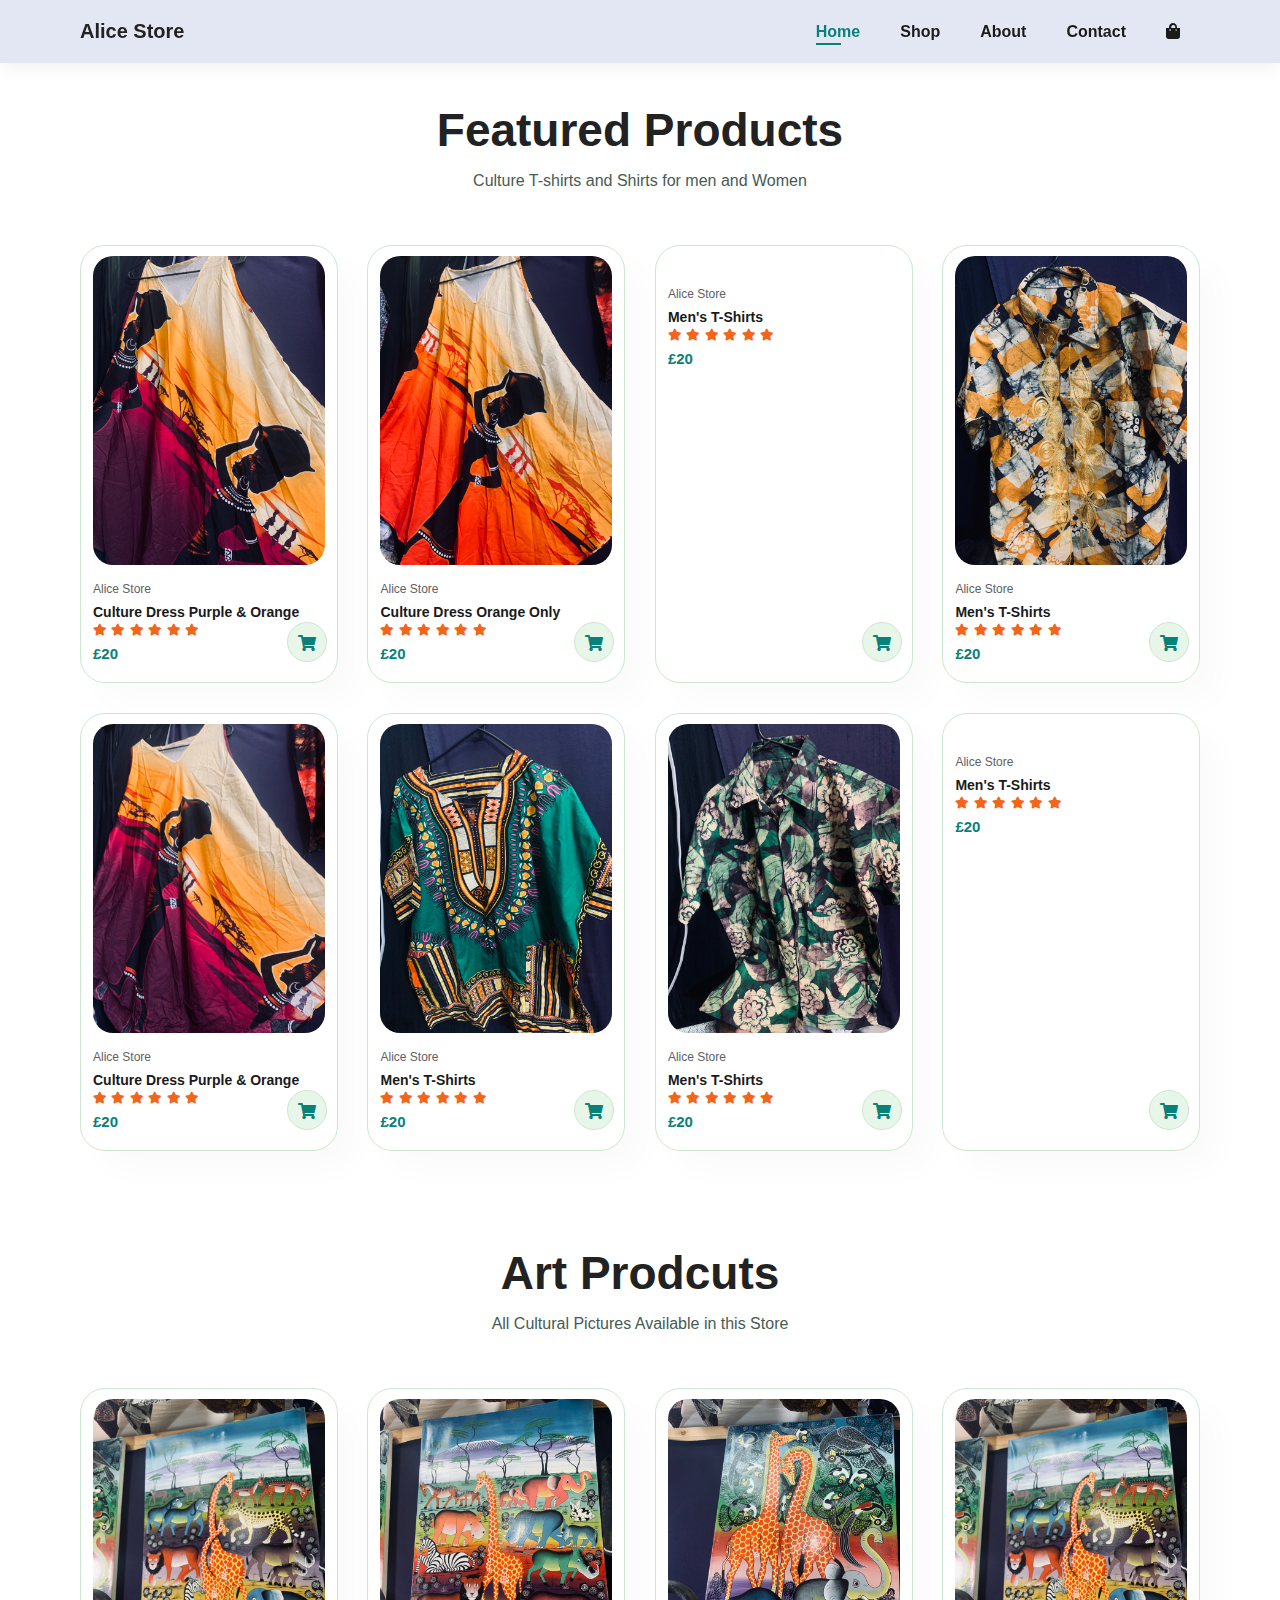
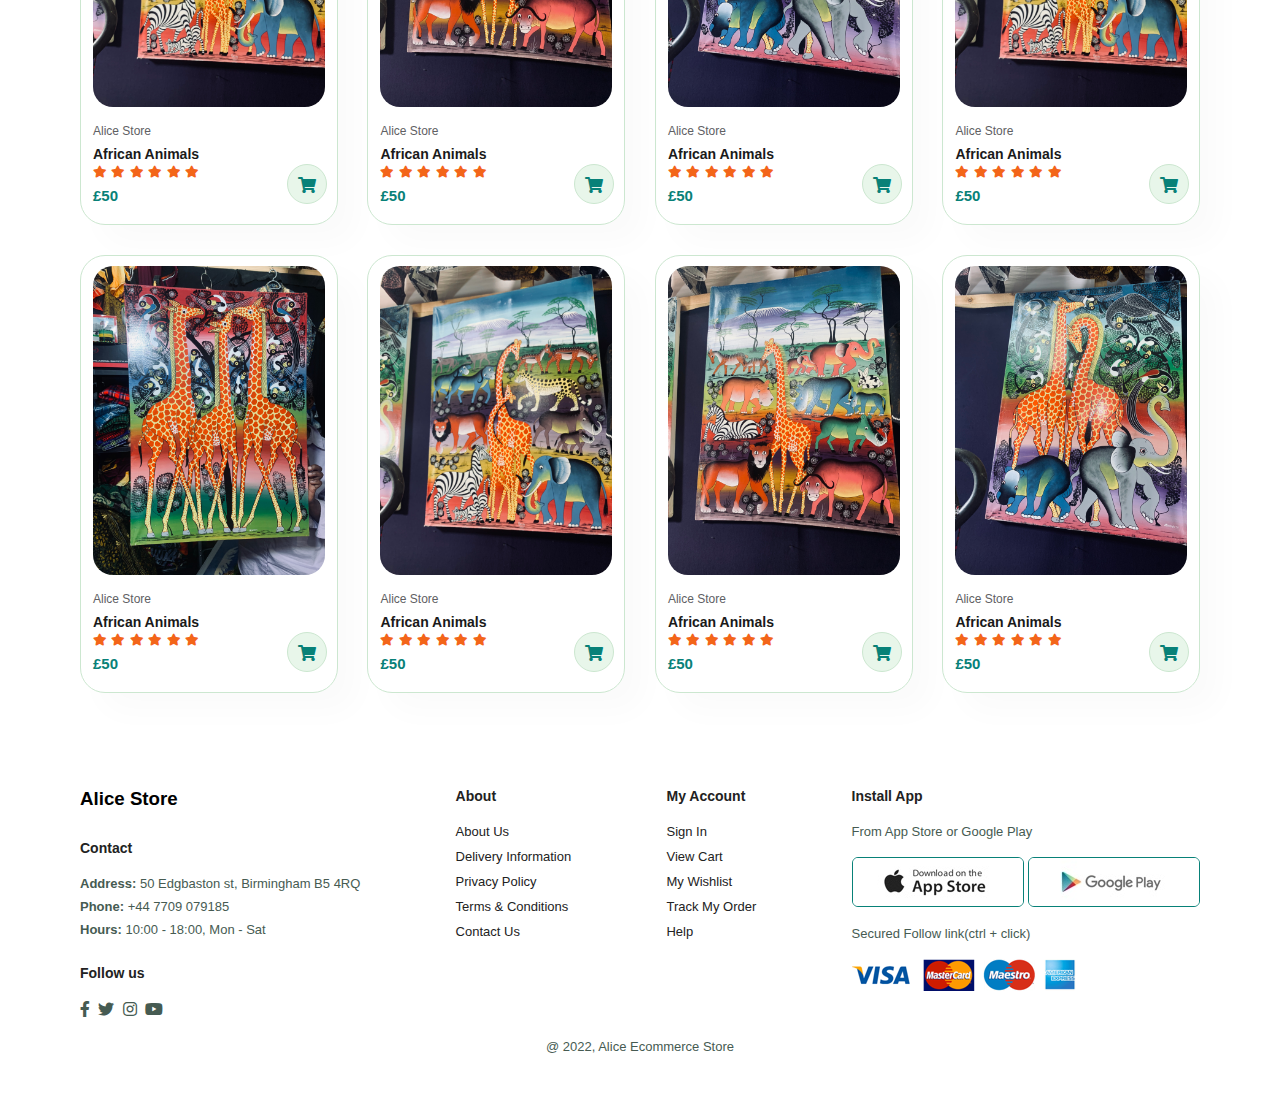
==== index.html @ 5d55bb50 "Add files via upload" ====
<!DOCTYPE html>

<html lang = "en">

  <head>
    <meta charset="UTF-8">
    <meta http-equiv="X-UA-Compatible" content = "IE=edge">
    <meta name = "viewport" content="width=device-width, initial-scale=1.0">
    <title>Alice Store</title>
    <link rel="stylesheet" href="https://use.fontawesome.com/releases/v5.15.4/css/all.css"/>
    <link rel = "stylesheet" href="style.css"> 
  </head>

  <body>

    <section id = "header">
      <h4>Alice Store</h4>

      <div>
        <ul id = "navbar">
          <li><a class="active" href = "index.html">Home</a></li>
          <li><a href = "shop.html">Shop</a></li>
          <li><a href = "about.html">About</a></li>
          <li><a href = "contact.html">Contact</a></li>
          <li id = "lg-bag"><a href ="cart.html"><i class="fas fa-shopping-bag"></i></a></li>
          <a href = "#" id = "close"><i class = "fas fa-times"></i></a>
        </ul>
      </div>

      <div id = "mobile">
        <a href ="cart.html"><i class="fas fa-shopping-bag"></i></a>
        <i id = "bar" class = "fas fa-outdent"></i>
      </div>
    </section>

    <section id="product1" class = "section-p1">
      <h2>Featured Products</h2>
      <p>Culture T-shirts and Shirts for men and Women</p>
      <div class = "pro-container">
        <div class = "pro">
          <img src="IMG_4261.jpg" alt="">
          <div class = "des">
            <span>Alice Store</span>
            <h5>Culture Dress Purple & Orange</h5>
            <div class = "star">
              <i class="fas fa-star"></i>
              <i class="fas fa-star"></i>
              <i class="fas fa-star"></i>
              <i class="fas fa-star"></i>
              <i class="fas fa-star"></i>
              <i class="fas fa-star"></i>
            </div>
            <h4>£20</h4>
          </div>
          <a href="#"><i class="fas fa-shopping-cart cart"></i></a>      
        </div>

        <div class = "pro">
          <img src="IMG_4262.jpg" alt="">
          <div class = "des">
            <span>Alice Store</span>
            <h5>Culture Dress Orange Only</h5>
            <div class = "star">
              <i class="fas fa-star"></i>
              <i class="fas fa-star"></i>
              <i class="fas fa-star"></i>
              <i class="fas fa-star"></i>
              <i class="fas fa-star"></i>
              <i class="fas fa-star"></i>
            </div>
            <h4>£20</h4>
          </div>
          <a href="#"><i class="fas fa-shopping-cart cart"></i></a>      
        </div>

        <div class = "pro">
          <img src="IMG_4263.jpg" alt="">
          <div class = "des">
            <span>Alice Store</span>
            <h5>Men's T-Shirts</h5>
            <div class = "star">
              <i class="fas fa-star"></i>
              <i class="fas fa-star"></i>
              <i class="fas fa-star"></i>
              <i class="fas fa-star"></i>
              <i class="fas fa-star"></i>
              <i class="fas fa-star"></i>
            </div>
            <h4>£20</h4>
          </div>
          <a href="#"><i class="fas fa-shopping-cart cart"></i></a>      
        </div>

        <div class = "pro">
          <img src="IMG_4264.jpg" alt="">
          <div class = "des">
            <span>Alice Store</span>
            <h5>Men's T-Shirts</h5>
            <div class = "star">
              <i class="fas fa-star"></i>
              <i class="fas fa-star"></i>
              <i class="fas fa-star"></i>
              <i class="fas fa-star"></i>
              <i class="fas fa-star"></i>
              <i class="fas fa-star"></i>
            </div>
            <h4>£20</h4>
          </div>
          <a href="#"><i class="fas fa-shopping-cart cart"></i></a>      
        </div>

        <div class = "pro">
          <img src="IMG_4265.jpg" alt="">
          <div class = "des">
            <span>Alice Store</span>
            <h5>Culture Dress Purple & Orange</h5>
            <div class = "star">
              <i class="fas fa-star"></i>
              <i class="fas fa-star"></i>
              <i class="fas fa-star"></i>
              <i class="fas fa-star"></i>
              <i class="fas fa-star"></i>
              <i class="fas fa-star"></i>
            </div>
            <h4>£20</h4>
          </div>
          <a href="#"><i class="fas fa-shopping-cart cart"></i></a>      
        </div>

        <div class = "pro">
          <img src="IMG_4266.jpg" alt="">
          <div class = "des">
            <span>Alice Store</span>
            <h5>Men's T-Shirts</h5>
            <div class = "star">
              <i class="fas fa-star"></i>
              <i class="fas fa-star"></i>
              <i class="fas fa-star"></i>
              <i class="fas fa-star"></i>
              <i class="fas fa-star"></i>
              <i class="fas fa-star"></i>
            </div>
            <h4>£20</h4>
          </div>
          <a href="#"><i class="fas fa-shopping-cart cart"></i></a>      
        </div>

        <div class = "pro">
          <img src="IMG_4267.jpg" alt="">
          <div class = "des">
            <span>Alice Store</span>
            <h5>Men's T-Shirts</h5>
            <div class = "star">
              <i class="fas fa-star"></i>
              <i class="fas fa-star"></i>
              <i class="fas fa-star"></i>
              <i class="fas fa-star"></i>
              <i class="fas fa-star"></i>
              <i class="fas fa-star"></i>
            </div>
            <h4>£20</h4>
          </div>
          <a href="#"><i class="fas fa-shopping-cart cart"></i></a>      
        </div>

        <div class = "pro">
          <img src="IMG_4263.jpg" alt="">
          <div class = "des">
            <span>Alice Store</span>
            <h5>Men's T-Shirts</h5>
            <div class = "star">
              <i class="fas fa-star"></i>
              <i class="fas fa-star"></i>
              <i class="fas fa-star"></i>
              <i class="fas fa-star"></i>
              <i class="fas fa-star"></i>
              <i class="fas fa-star"></i>
            </div>
            <h4>£20</h4>
          </div>
          <a href="#"><i class="fas fa-shopping-cart cart"></i></a>      
        </div>
      </div>
    </section>

    <section id="product1" class = "section-p1">
      <h2>Art Prodcuts</h2>
      <p>All Cultural Pictures Available in this Store</p>
      <div class = "pro-container">
        <div class = "pro">
          <img src="IMG_4270.jpg" alt="">
          <div class = "des">
            <span>Alice Store</span>
            <h5>African Animals</h5>
            <div class = "star">
              <i class="fas fa-star"></i>
              <i class="fas fa-star"></i>
              <i class="fas fa-star"></i>
              <i class="fas fa-star"></i>
              <i class="fas fa-star"></i>
              <i class="fas fa-star"></i>
            </div>
            <h4>£50</h4>
          </div>
          <a href="#"><i class="fas fa-shopping-cart cart"></i></a>      
        </div>

        <div class = "pro">
          <img src="IMG_4271.jpg" alt="">
          <div class = "des">
            <span>Alice Store</span>
            <h5>African Animals</h5>
            <div class = "star">
              <i class="fas fa-star"></i>
              <i class="fas fa-star"></i>
              <i class="fas fa-star"></i>
              <i class="fas fa-star"></i>
              <i class="fas fa-star"></i>
              <i class="fas fa-star"></i>
            </div>
            <h4>£50</h4>
          </div>
          <a href="#"><i class="fas fa-shopping-cart cart"></i></a>      
        </div>

        <div class = "pro">
          <img src="IMG_4272.jpg" alt="">
          <div class = "des">
            <span>Alice Store</span>
            <h5>African Animals</h5>
            <div class = "star">
              <i class="fas fa-star"></i>
              <i class="fas fa-star"></i>
              <i class="fas fa-star"></i>
              <i class="fas fa-star"></i>
              <i class="fas fa-star"></i>
              <i class="fas fa-star"></i>
            </div>
            <h4>£50</h4>
          </div>
          <a href="#"><i class="fas fa-shopping-cart cart"></i></a>      
        </div>

        <div class = "pro">
          <img src="IMG_4270.jpg" alt="">
          <div class = "des">
            <span>Alice Store</span>
            <h5>African Animals</h5>
            <div class = "star">
              <i class="fas fa-star"></i>
              <i class="fas fa-star"></i>
              <i class="fas fa-star"></i>
              <i class="fas fa-star"></i>
              <i class="fas fa-star"></i>
              <i class="fas fa-star"></i>
            </div>
            <h4>£50</h4>
          </div>
          <a href="#"><i class="fas fa-shopping-cart cart"></i></a>      
        </div>

        <div class = "pro">
          <img src="IMG_4274.jpg" alt="">
          <div class = "des">
            <span>Alice Store</span>
            <h5>African Animals</h5>
            <div class = "star">
              <i class="fas fa-star"></i>
              <i class="fas fa-star"></i>
              <i class="fas fa-star"></i>
              <i class="fas fa-star"></i>
              <i class="fas fa-star"></i>
              <i class="fas fa-star"></i>
            </div>
            <h4>£50</h4>
          </div>
          <a href="#"><i class="fas fa-shopping-cart cart"></i></a>      
        </div>

        <div class = "pro">
          <img src="IMG_4270.jpg" alt="">
          <div class = "des">
            <span>Alice Store</span>
            <h5>African Animals</h5>
            <div class = "star">
              <i class="fas fa-star"></i>
              <i class="fas fa-star"></i>
              <i class="fas fa-star"></i>
              <i class="fas fa-star"></i>
              <i class="fas fa-star"></i>
              <i class="fas fa-star"></i>
            </div>
            <h4>£50</h4>
          </div>
          <a href="#"><i class="fas fa-shopping-cart cart"></i></a>      
        </div>

        <div class = "pro">
          <img src="IMG_4271.jpg" alt="">
          <div class = "des">
            <span>Alice Store</span>
            <h5>African Animals</h5>
            <div class = "star">
              <i class="fas fa-star"></i>
              <i class="fas fa-star"></i>
              <i class="fas fa-star"></i>
              <i class="fas fa-star"></i>
              <i class="fas fa-star"></i>
              <i class="fas fa-star"></i>
            </div>
            <h4>£50</h4>
          </div>
          <a href="#"><i class="fas fa-shopping-cart cart"></i></a>      
        </div>

        <div class = "pro">
          <img src="IMG_4272.jpg" alt="">
          <div class = "des">
            <span>Alice Store</span>
            <h5>African Animals</h5>
            <div class = "star">
              <i class="fas fa-star"></i>
              <i class="fas fa-star"></i>
              <i class="fas fa-star"></i>
              <i class="fas fa-star"></i>
              <i class="fas fa-star"></i>
              <i class="fas fa-star"></i>
            </div>
            <h4>£50</h4>
          </div>
          <a href="#"><i class="fas fa-shopping-cart cart"></i></a>      
        </div>
      </div>
    </section>

    <footer class = "section-p1">
      <div class = "col">
        <div class = "logo">
          <h3>Alice Store</h3>
        </div>
        <h4>Contact</h4>
        <p><strong>Address: </strong> 50 Edgbaston st, Birmingham B5 4RQ
        </p>
        <p><strong>Phone:</strong> +44 7709 079185</p>
        <p><strong>Hours:</strong> 10:00 - 18:00, Mon - Sat</p>

        <div class = "follow">
          <h4>Follow us</h4>
          <div class="icon">
            <i class = "fab fa-facebook-f"></i>
            <i class = "fab fa-twitter"></i>
            <i class = "fab fa-instagram"></i>
            <i class = "fab fa-youtube"></i>
          </div>
        </div>
      </div>

      <div class = "col">
          <h4>About</h4>
          <a href = "#">About Us</a>
          <a href = "#">Delivery Information</a>
          <a href = "#">Privacy Policy</a>
          <a href = "#">Terms & Conditions</a>
          <a href = "#">Contact Us</a>
      </div>

      <div class = "col">
        <h4>My Account</h4>
        <a href = "#">Sign In</a>
        <a href = "#">View Cart</a>
        <a href = "#">My Wishlist</a>
        <a href = "#">Track My Order</a>
        <a href = "#">Help</a>
    </div>

    <div class = "col install">
      <h4>Install App</h4>
      <p>From App Store or Google Play</p>
      <div class = "row">
        <img src="app.jpg" alt="">
        <img src = "play.jpg" alt = "">
      </div>
      <p>Secured Follow link(ctrl + click)</p>
      <img src = "pay.png" alt = "">
    </div>

    <div class = "copyright">
      <p>@ 2022, Alice Ecommerce Store</p>
    </div>
    </footer>

    <script src="script.js"></script>
  </body>

</html>
---- style.css ----
@import url('https://fonts.googleapis.com/css2?family=League+Spartan:wght@100;200;300;400;500;600;700;800;900&display=swap');

*
{
  margin: 0;
  padding: 0;
  box-sizing: border-box;
  font-family: 'Spartan', sans-serif;
}

h1
{
  font-size: 50px;
  line-height:64px;
  color: #222;
}

h2
{
  font-size: 46px;
  line-height: 54px;
  color: #222;
}

h4
{
  font-size: 20px;
  color: #222;
}

h6
{
  font-weight: 700;
  font-size: 12px;
}

p
{
  font-size: 16px;
  color: #465b52;
  margin: 15px 0 20px 0;
}

.section-p1
{
  padding: 40px 80px;
}

.section-m1
{
  margin: 40px 0;
}

button.normal
{
  font-size: 14px;
  font-weight: 600;
  padding: 15px 30px;
  color: #000;
  background-color: #fff;
  border-radius: 4px;
  cursor: pointer;
  border: none;
  outline: none;
  transition: 0.2s;
}

button.white
{
  font-size: 13px;
  font-weight: 600;
  padding: 11px 18px;
  color: #fff;
  background-color: transparent;
  cursor: pointer;
  border: 1px solid #fff;
  outline: none;
  transition: 0.2s;
}

body
{
  width: 100%;
}

#header
{
  display: flex;
  align-items: center;
  justify-content: space-between;
  padding: 20px 80px;
  background: #E3E6F3;
  box-shadow: 0 5px 15px rgba(0, 0, 0, 0.06);
  z-index: 999;
  position: sticky;
  top: 0;
  left: 0;
}

#navbar
{
  display: flex;
  align-items: center;
  justify-content: center;
}

#navbar li
{
  list-style: none;
  padding: 0 20px;
  position: relative;
}

#navbar li a
{
  text-decoration: none;
  font-size: 16px;
  font-weight: 600;
  color: #1a1a1a;
  transition: 0.3s ease;
}

#navbar li a:hover,
#navbar li a.active
{
  color: #088178;
}

#navbar li a.active::after,
#navbar li a:hover::after
{
  content: "";
  width: 30%;
  height: 2px;
  background: #088178;
  position: absolute;
  bottom: -4px;
  left: 20px;
}

#mobile
{
  display: none;
  align-items: center;
}

#close
{
  display: none;
}

#product1
{
  text-align: center;
}

#product1 .pro-container
{
  display: flex;
  justify-content: space-between;
  padding-top: 20px;
  flex-wrap: wrap;
}

#product1 .pro
{
  width: 23%;
  min-width: 250px;
  padding: 10px 12px;
  border: 1px solid #cce7d0;
  border-radius: 25px;
  cursor: pointer;
  box-shadow: 20px 20px 30px rgba(0, 0, 0, 0.02);
  margin: 15px 0;
  transition: 0.2s ease;
  position: relative;
}

#product1 .pro:hover
{
  box-shadow: 20px 20px 30px rgba(0, 0, 0, 0.06);
}

#product1 .pro img
{
  width: 100%;
  border-radius: 20px;
}

#product1 .pro .des
{
  text-align: start;
  padding: 10px 0;
}

#product1 .pro .des span
{
  color: #606063;
  font-size: 12px;
}

#product1 .pro .des h5
{
  padding-top: 7px;
  color: #1a1a1a;
  font-size: 14px;
}

#product1 .pro .des i
{
  font-size: 12px;
  color: rgb(243, 101, 25);
}

#product1 .pro .des h4
{
  padding-top: 7px;
  font-size: 15px;
  font-weight: 700;
  color: #088178;
}

#product1 .pro .cart
{
  width: 40px;
  height: 40px;
  line-height: 40px;
  border-radius: 50px;
  background-color: #e8f6ea;
  font-weight: 700;
  color: #088178;
  border: 1px solid #cce7d0;
  position: absolute;
  bottom: 20px;
  right: 10px;
}

footer
{
  display: flex;
  flex-wrap: wrap;
  justify-content: space-between;
}

footer .col
{
  display: flex;
  flex-direction: column;
  align-items: flex-start;
  margin-bottom: 20px;
}

footer .logo
{
  margin-bottom: 30px;
}

footer h4
{
  font-size: 14px;
  padding-bottom: 20px;
}

footer p
{
  font-size: 13px;
  margin: 0 0 8px 0;
}

footer a
{
  font-size: 13px;
  text-decoration: none;
  color: #222;
  margin-bottom: 10px; 
}

footer .follow
{
  margin-top: 20px;
}

footer .follow i
{
  color: #465b52;
  padding-right: 4px;
  cursor: pointer;
}

footer .install .row img
{
  border: 1px solid #088178;
  border-radius: 6px;
}

footer .install img
{
  margin: 10px 0 15px 0;
}

footer .follow i:hover, footer a:hover
{
  color: #088178;
}

footer .copyright
{
  width: 100%;
  text-align: center;
}

/* Start Media Query */

@media (max-width: 799px)
{
  .section-p1
  {
    padding: 40px 40px;
  }
  #navbar
  {
    display: flex;
    flex-direction: column;
    align-items: flex-start;
    justify-content: flex-start;
    position: fixed;
    top: 0;
    right: -300px;
    height: 100vh;
    width: 300px;
    background-color: #E3E6F3;
    box-shadow: 0 40px 60px rgba(0, 0, 0, 0.1);
    padding: 80px 0 0 10px;
    transition: 0.3s;
  }

  #navbar.active
  {
    right: 0px;
  }

  #navbar li
  {
    margin-bottom: 25px;
  }

  #mobile
  {
    display: flex;
    align-items: center;
  }

  #mobile i
  {
    color: #1a1a1a;
    font-size: 24px;
    padding-left: 20px;
  }

  #close
  {
    display: initial;
    position: absolute;
    top: 30px;
    left: 30px;
    color: #222;
    font-size: 24px;
  }

  #lg-bag
  {
    display: none;
  }

  #product1 .pro-container
  {
    justify-content: center;
  }

  #product1 .pro
  {
    margin: 15px;
  }
  
}

@media (max-width: 477px)
{
  .section-p1
  {
    padding: 20px;
  }
  #header
  {
    padding: 10px 30px;
  }

  h1
  {
    font-size: 38px;
  }

  h2
  {
    font-size: 32px;
  }

  #product1 .pro
  {
    width: 100%;
  }

  footer .copyright
  {
    text-align: start;
  }
}
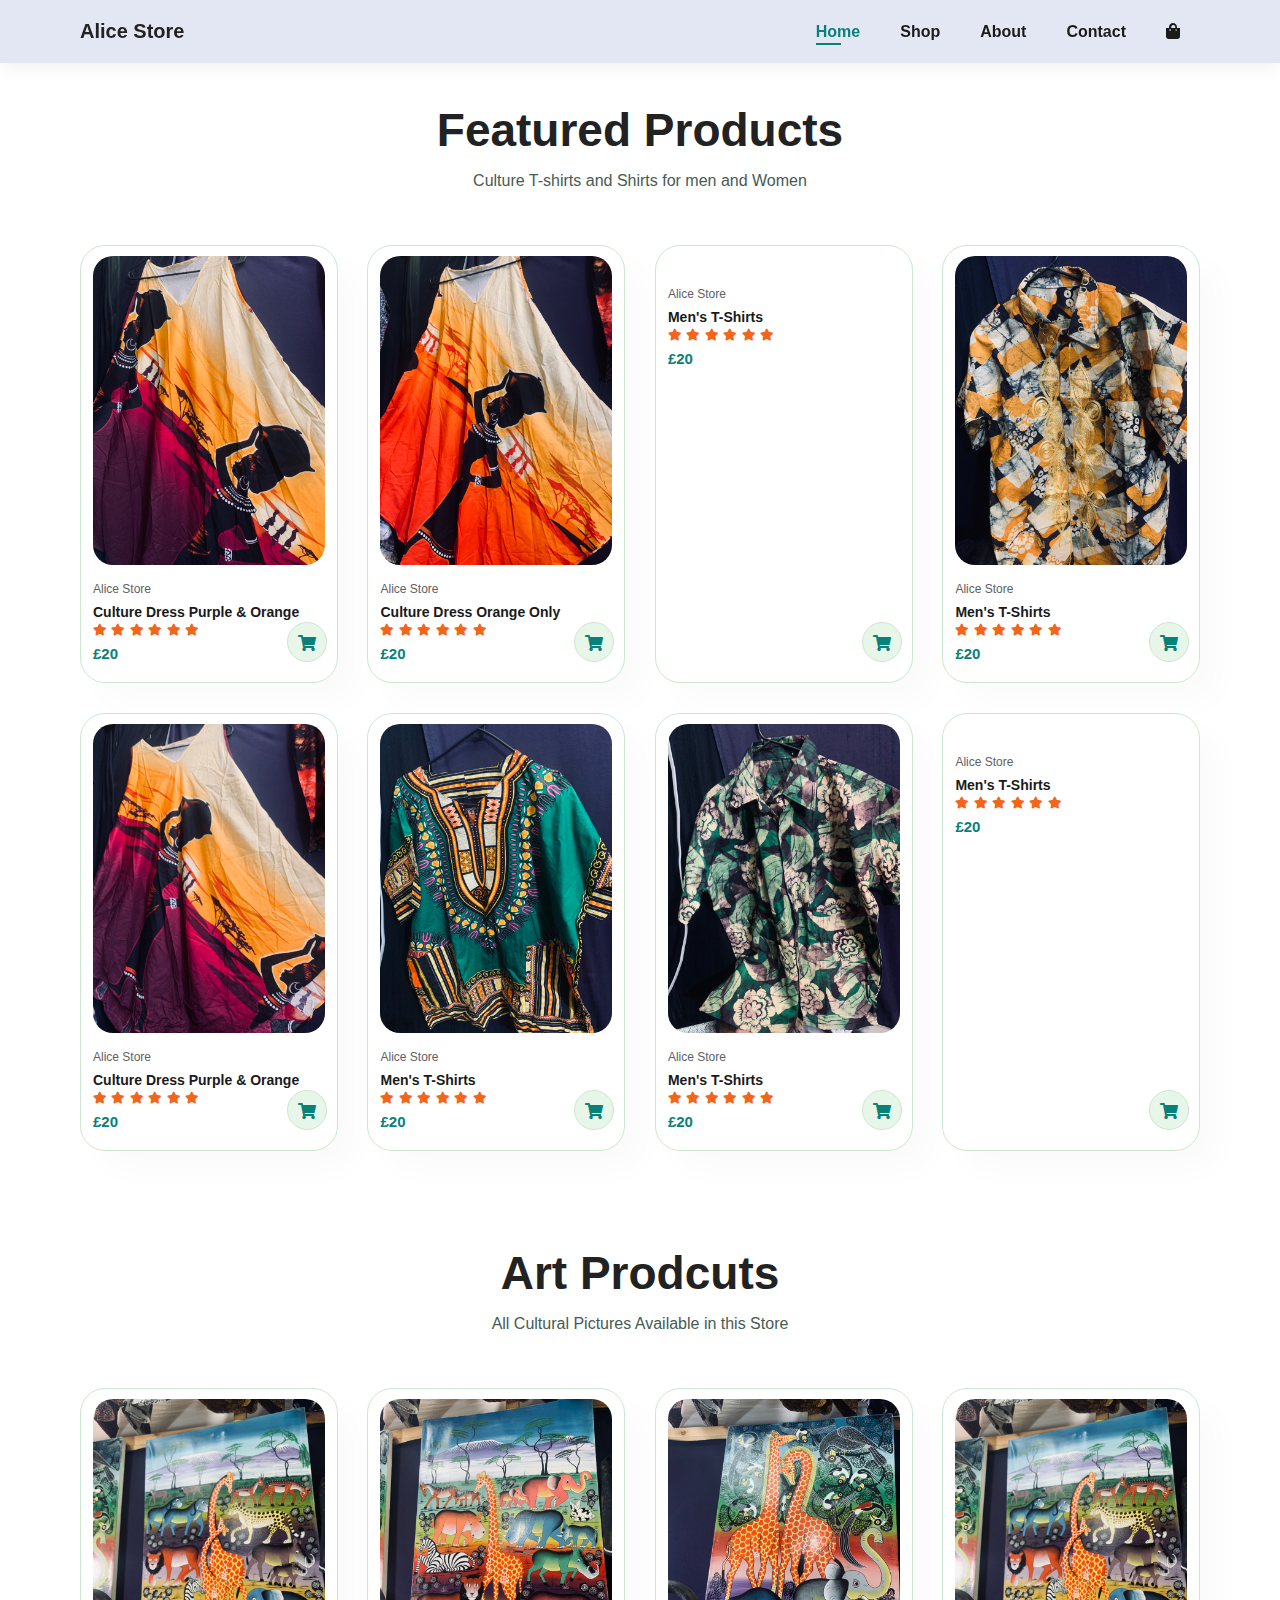
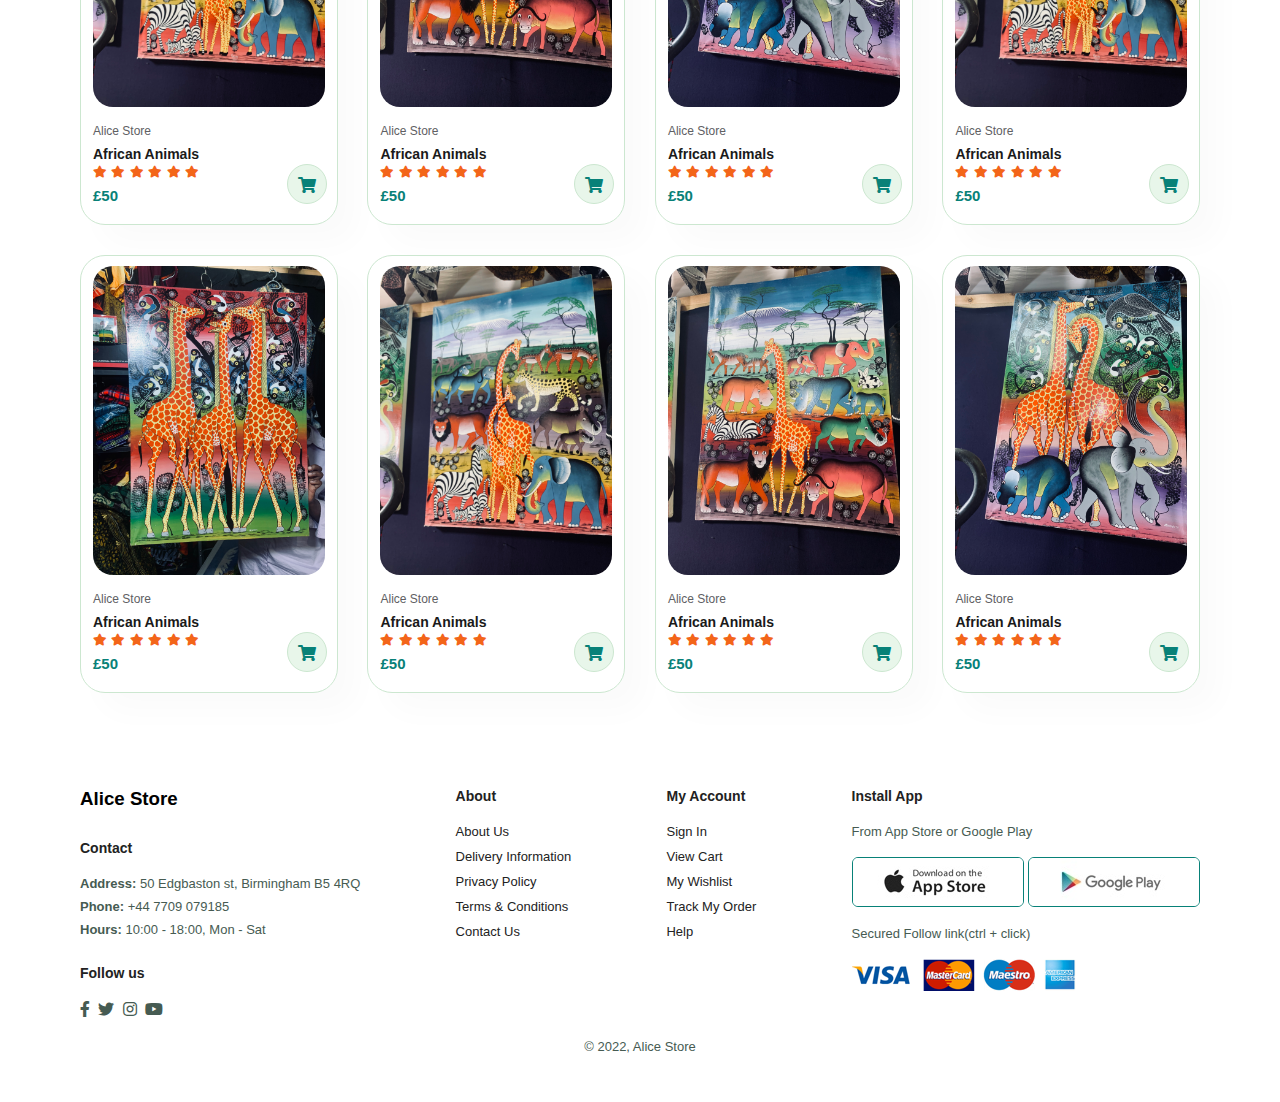
==== commit 1bc0279c: "Add files via upload" ====
--- a/index.html
+++ b/index.html
@@ -385,7 +385,7 @@
     </div>
 
     <div class = "copyright">
-      <p>@ 2022, Alice Ecommerce Store</p>
+      <p> &copy; 2022, Alice Store</p>
     </div>
     </footer>
 
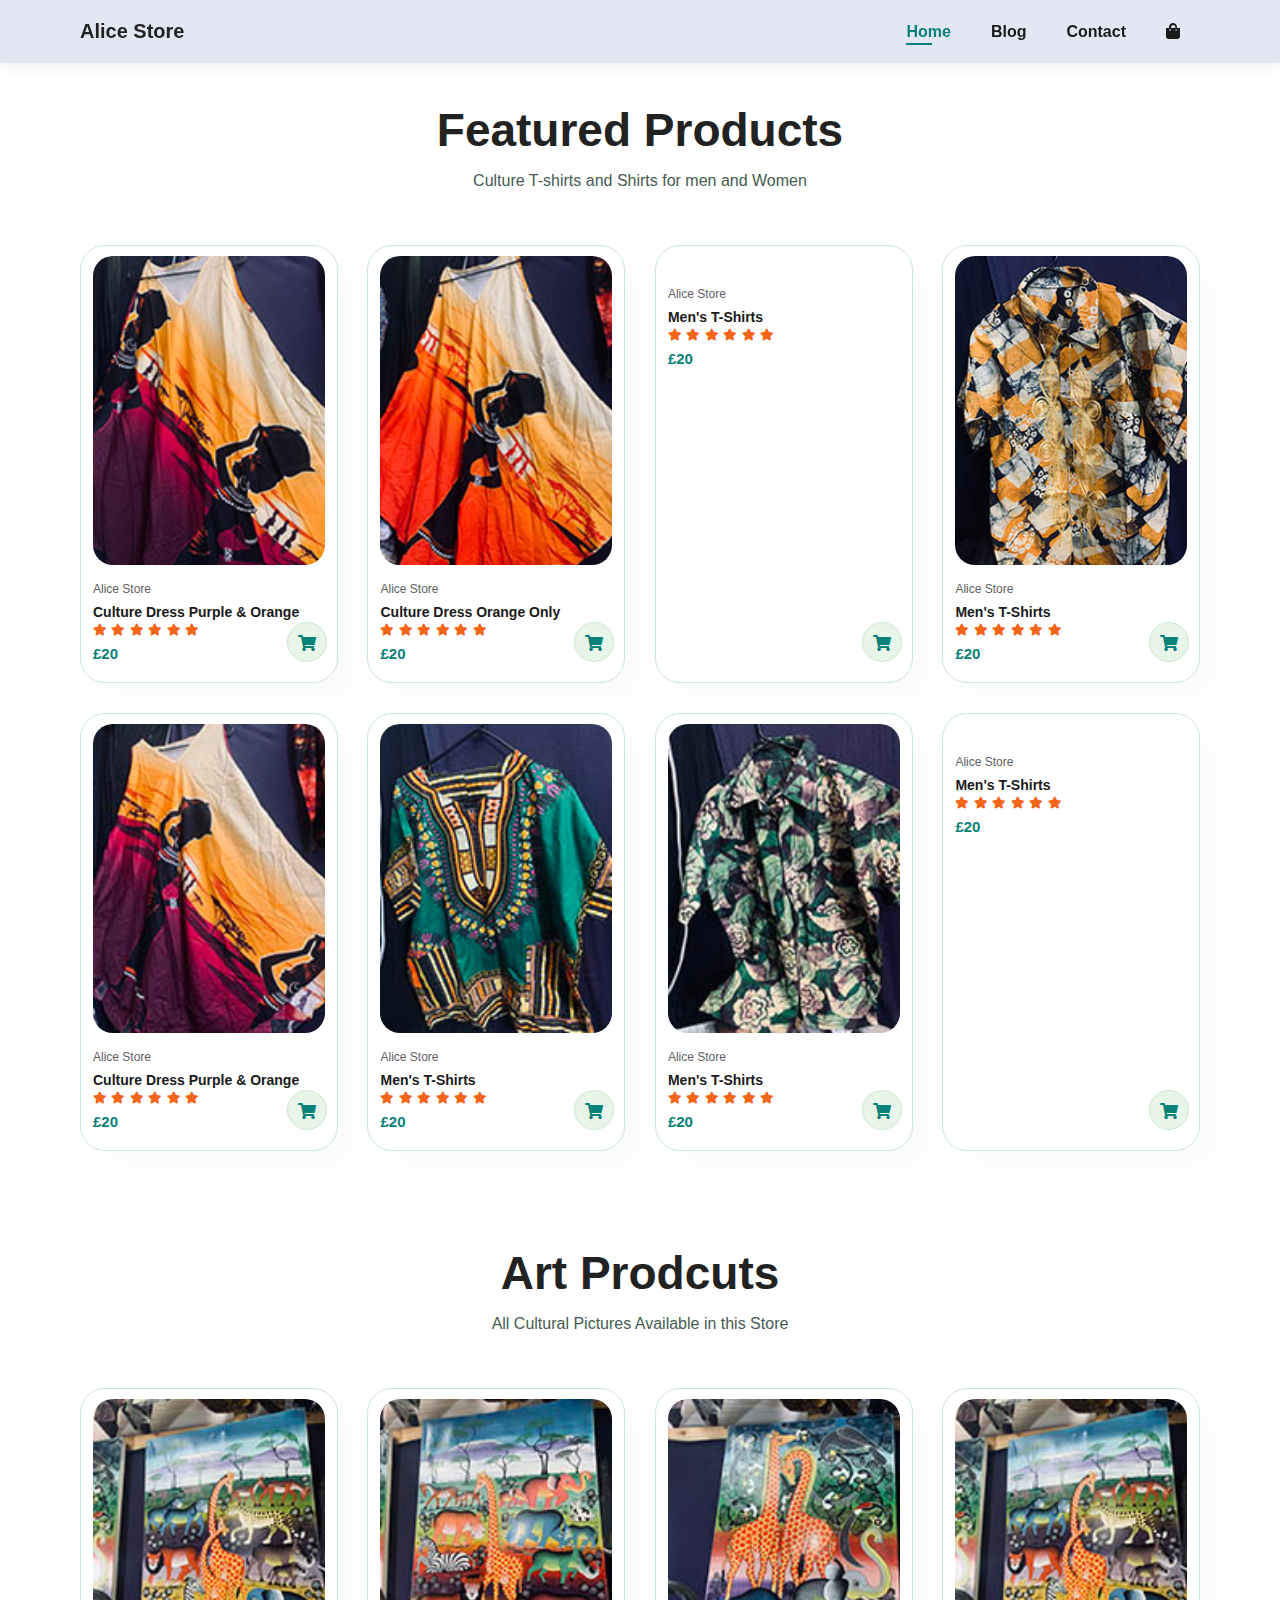
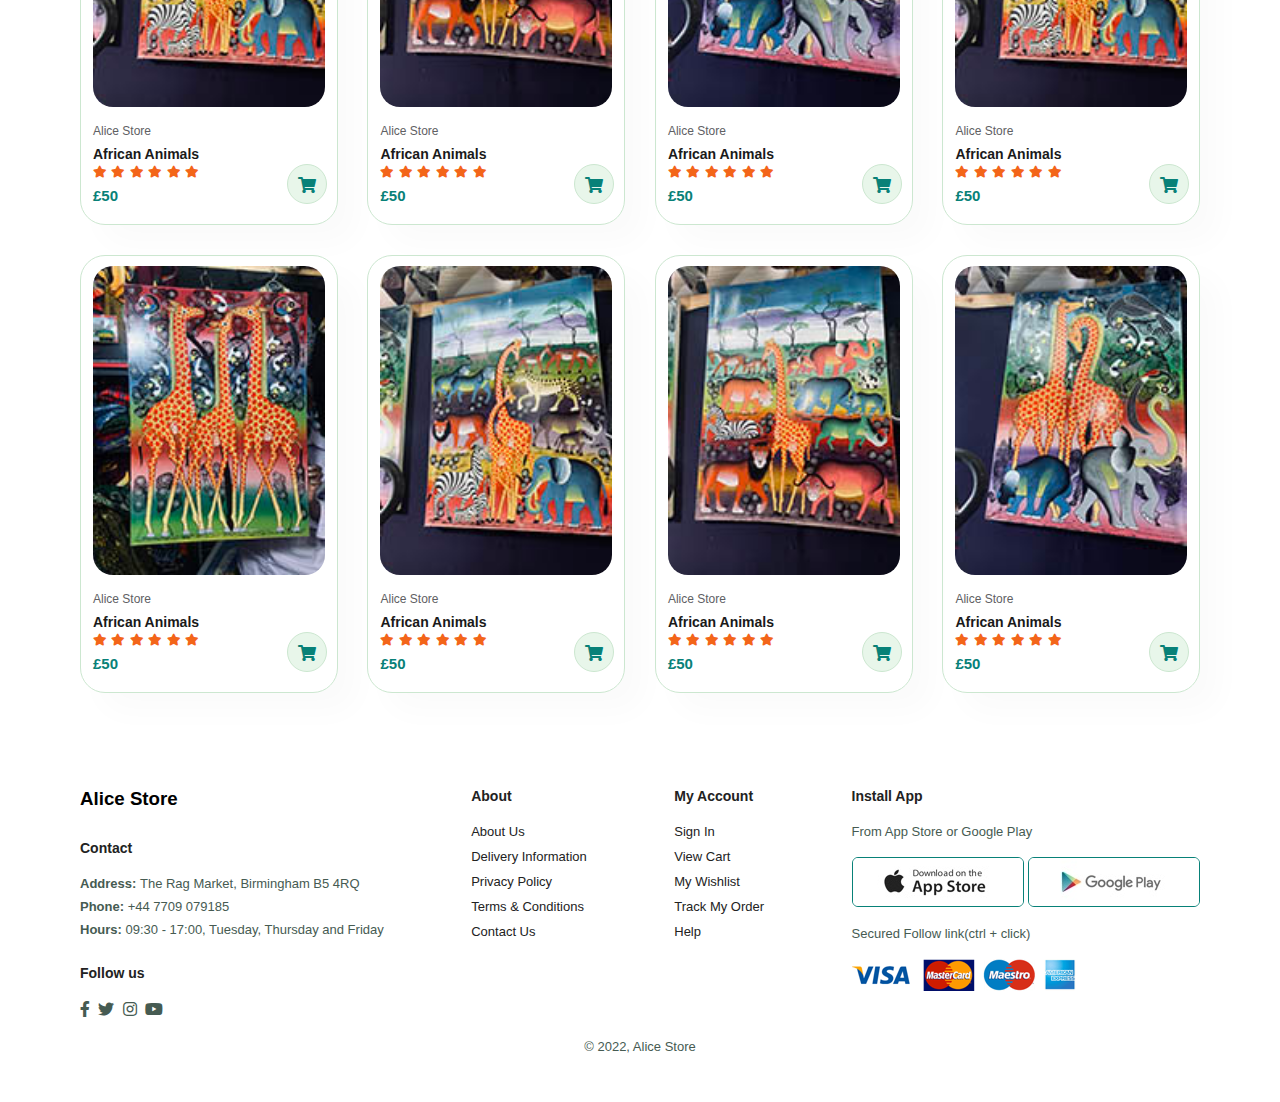
==== commit 7c050806: "Add files via upload" ====
--- a/index.html
+++ b/index.html
@@ -19,8 +19,9 @@
       <div>
         <ul id = "navbar">
           <li><a class="active" href = "index.html">Home</a></li>
-          <li><a href = "shop.html">Shop</a></li>
-          <li><a href = "about.html">About</a></li>
+          <!--<li><a href = "shop.html">Shop</a></li>-->
+          <!--<li><a href = "about.html">About</a></li>-->
+          <li><a href="blog.html">Blog</a></li>
           <li><a href = "contact.html">Contact</a></li>
           <li id = "lg-bag"><a href ="cart.html"><i class="fas fa-shopping-bag"></i></a></li>
           <a href = "#" id = "close"><i class = "fas fa-times"></i></a>
@@ -339,10 +340,10 @@
           <h3>Alice Store</h3>
         </div>
         <h4>Contact</h4>
-        <p><strong>Address: </strong> 50 Edgbaston st, Birmingham B5 4RQ
+        <p><strong>Address: </strong> The Rag Market, Birmingham B5 4RQ
         </p>
         <p><strong>Phone:</strong> +44 7709 079185</p>
-        <p><strong>Hours:</strong> 10:00 - 18:00, Mon - Sat</p>
+        <p><strong>Hours:</strong> 09:30 - 17:00, Tuesday, Thursday and Friday</p>
 
         <div class = "follow">
           <h4>Follow us</h4>
--- a/style.css
+++ b/style.css
@@ -41,9 +41,9 @@
   margin: 15px 0 20px 0;
 }
 
-.section-p1
-{
-  padding: 40px 80px;
+.section-p1, .blog-header 
+{
+    padding: 40px 80px;
 }
 
 .section-m1
@@ -149,7 +149,7 @@
   display: none;
 }
 
-#product1
+#product1, #blog1
 {
   text-align: center;
 }
@@ -235,8 +235,135 @@
   right: 10px;
 }
 
-footer
-{
+#blog
+{
+    padding: 10px 150px 0 150px;
+}
+
+#blog .blog-box
+{
+    display: flex;
+    align-items: center;
+    width: 100%;
+    position: relative;
+    padding-bottom: 90px;
+}
+
+#blog .blog-img
+{
+    width: 20%;
+    margin-right: 10px;
+}
+
+#blog img
+{
+    width: 100%;
+    height: 200px;
+    object-fit: cover;
+}
+
+#blog .blog-details
+{
+    width: 50%;
+}
+
+#blog .blog-details a
+{
+    text-decoration: none;
+    font-size: 11px;
+    color: #000;
+    font-weight: 700;
+    position: relative; 
+    transition: 0.3s;
+}
+
+#blog .blog-details a::after
+{
+  content: "";
+  width: 50px;
+  height: 1px;
+  background-color: #000;
+  position: absolute;
+  top: 4px;
+  right: -60px;
+}
+
+#blog .blog-details a:hover
+{
+  color: #088178;
+}
+
+#blog .blog-details a:hover::after
+{
+  background-color: #088178;
+}
+
+/* Contact Page */
+
+#contact-details
+{
+    display: flex;
+    align-items: center;
+    justify-content: space-between;
+}
+
+#contact-details .details
+{
+    width: 40%;
+}
+
+#contact-details .details span,
+#form-details form span
+{
+    font-size: 12px;
+}
+
+#contact-details .details h2,
+#form-details form h2
+{
+    font-size: 26px;
+    line-height: 35px;
+    padding: 20px 0;
+}
+
+#contact-details .details h3
+{
+    font-size: 16px;
+    padding-bottom: 15px;
+}
+
+#contact-details .details li
+{
+    list-style: none;
+    display: flex;
+    padding: 10px 0;
+}
+
+#contact-details .details li i
+{
+    font-size: 14px;
+    padding-right: 22px;
+}
+
+#contact-details .details li p
+{
+    margin: 0;
+    font-size: 14px;
+}
+
+#contact-details .map
+{
+    width: 55%;
+    height: 400px;
+}
+
+#contact-details .map iframe
+{
+    width: 100%;
+    height: 100%;
+}
+
+footer {
   display: flex;
   flex-wrap: wrap;
   justify-content: space-between;
@@ -313,10 +440,10 @@
 
 @media (max-width: 799px)
 {
-  .section-p1
-  {
-    padding: 40px 40px;
-  }
+    .section-p1, .blog-header 
+    {
+        padding: 40px 40px;
+    }
   #navbar
   {
     display: flex;
@@ -386,10 +513,10 @@
 
 @media (max-width: 477px)
 {
-  .section-p1
-  {
-    padding: 20px;
-  }
+    .section-p1, .blog-header 
+    {
+        padding: 20px;
+    }
   #header
   {
     padding: 10px 30px;
@@ -414,5 +541,46 @@
   {
     text-align: start;
   }
-}
-
+
+  #blog
+  {
+      padding: 100px 20px 0 20px;
+  }
+
+  #blog .blog-box
+  {
+      display: flex;
+      flex-direction: column;
+      align-items: flex-start;
+  }
+
+  #blog .blog-img
+  {
+      width: 100%;
+      margin-right: 0px;
+      margin-bottom: 30px;
+  }
+
+  #blog .blog-details
+  {
+      width: 100%;
+  }
+
+  /* Contact Page */
+  #contact-details
+  {
+      flex-direction: column; 
+  }
+
+  #contact-details .details
+  {
+      width: 100%;
+      margin-bottom: 30px;
+  }
+
+  #contact-details .map
+  {
+      width: 100%;
+  }
+}
+
